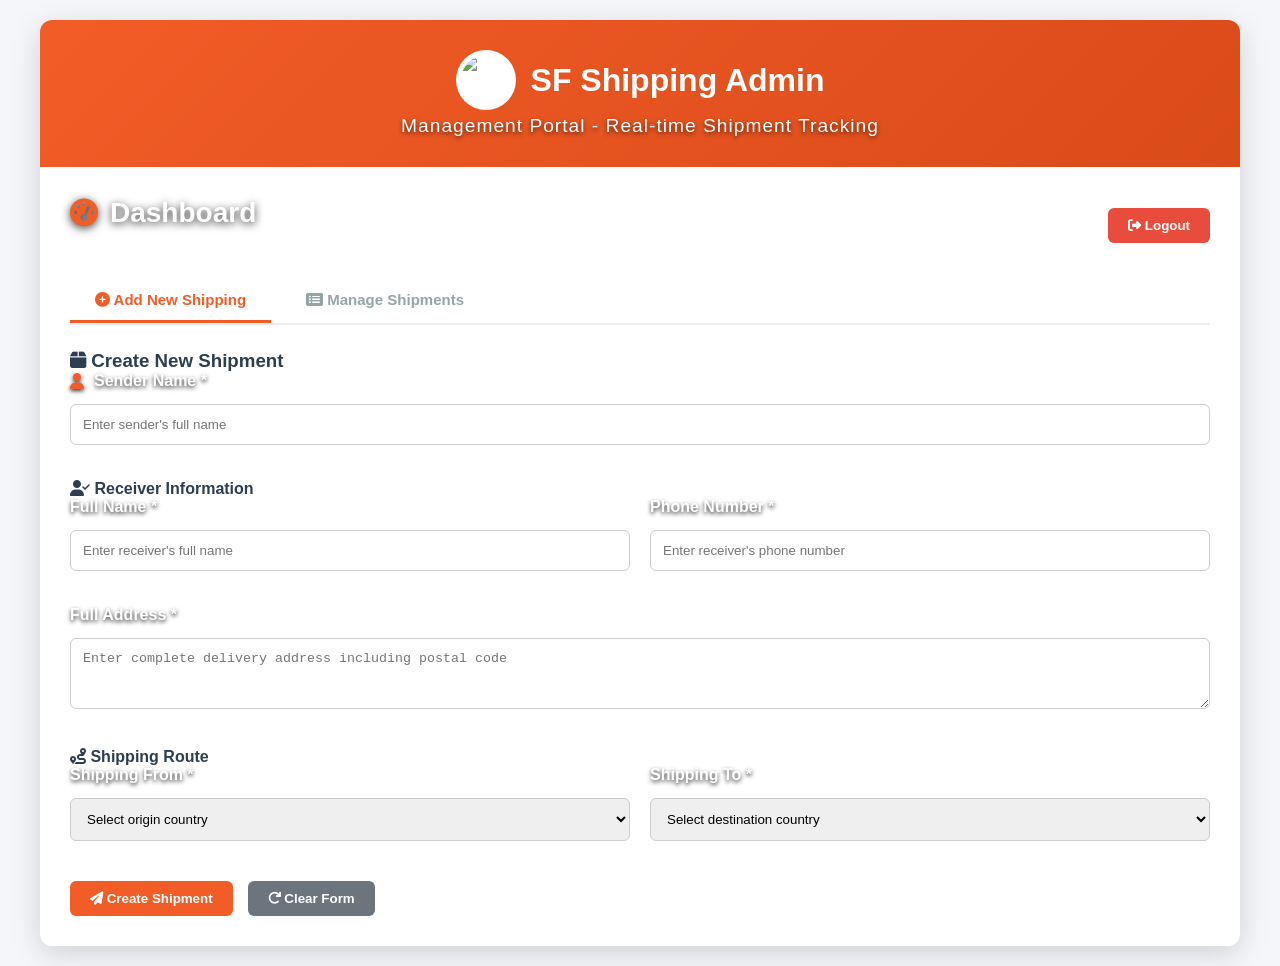
==== admin.html @ 6bac36e5 "Add files via upload" ====
<!DOCTYPE html>
<html lang="en">
<head>
    <meta charset="UTF-8">
    <meta name="viewport" content="width=device-width, initial-scale=1.0">
    <title>SF Shipping - Admin Panel</title>
    <link rel="stylesheet" href="style.css">
    <link rel="stylesheet" href="https://cdnjs.cloudflare.com/ajax/libs/font-awesome/6.4.0/css/all.min.css">
</head>
<body class="admin-page">
    <div class="container">
        <header class="admin-top-header">
            <div class="logo-container">
                <img src="https://upload.wikimedia.org/wikipedia/commons/thumb/6/66/Logo_of_SF_Express.svg/1280px-Logo_of_SF_Express.svg.png" 
                     alt="SF Shipping Logo" class="sf-logo" onclick="window.location.href='index.html'">
                <h1>SF Shipping Admin</h1>
            </div>
            <p class="tagline">Management Portal - Real-time Shipment Tracking</p>
        </header>

        <div class="admin-container">
            <div class="admin-header">
                <h2><i class="fas fa-tachometer-alt"></i> Dashboard</h2>
                <button id="logoutBtn" class="btn btn-danger">
                    <i class="fas fa-sign-out-alt"></i> Logout
                </button>
            </div>

            <div class="admin-tabs">
                <button class="tab-btn active" id="addShippingTab">
                    <i class="fas fa-plus-circle"></i> Add New Shipping
                </button>
                <button class="tab-btn" id="manageShippingTab">
                    <i class="fas fa-list-alt"></i> Manage Shipments
                </button>
            </div>

            <div class="tab-content active" id="addShippingContent">
                <form id="shippingForm" class="shipping-form">
                    <h3><i class="fas fa-box"></i> Create New Shipment</h3>
                    
                    <div class="form-row">
                        <div class="form-group">
                            <label for="senderName"><i class="fas fa-user"></i> Sender Name *</label>
                            <input type="text" id="senderName" required placeholder="Enter sender's full name">
                        </div>
                    </div>

                    <h4><i class="fas fa-user-check"></i> Receiver Information</h4>
                    <div class="form-row">
                        <div class="form-group">
                            <label for="receiverName">Full Name *</label>
                            <input type="text" id="receiverName" required placeholder="Enter receiver's full name">
                        </div>
                        <div class="form-group">
                            <label for="receiverPhone">Phone Number *</label>
                            <input type="tel" id="receiverPhone" required placeholder="Enter receiver's phone number">
                        </div>
                    </div>
                    
                    <div class="form-row">
                        <div class="form-group">
                            <label for="receiverAddress">Full Address *</label>
                            <textarea id="receiverAddress" required rows="3" placeholder="Enter complete delivery address including postal code"></textarea>
                        </div>
                    </div>

                    <h4><i class="fas fa-route"></i> Shipping Route</h4>
                    <div class="form-row">
                        <div class="form-group">
                            <label for="origin">Shipping From *</label>
                            <select id="origin" required>
                                <option value="">Select origin country</option>
                                <option value="Malaysia">Malaysia</option>
                                <option value="Singapore">Singapore</option>
                                <option value="US">US</option>
                                <option value="UK">UK</option>
                                <option value="Dubai">Dubai</option>
                                <option value="Oman">Oman</option>
                                <option value="Myanmar">Myanmar</option>
                                <option value="Philiphine">Philiphine</option>
                                <option value="China">China</option>
                                <option value="Thiland">Thiland</option>
                                <option value="Swetzarland">Swetzarland</option>
                                <option value="Australia">Australia</option>
                                <option value="newzeland">newzeland</option>
                                <option value="Thiwan">Thiwan</option>
                                <option value="Hongkong">Hongkong</option>
                                <option value="vietnam">vietnam</option>
                            </select>
                        </div>
                        <div class="form-group">
                            <label for="destination">Shipping To *</label>
                            <select id="destination" required>
                                <option value="">Select destination country</option>
                                <option value="Malaysia">Malaysia</option>
                                <option value="Singapore">Singapore</option>
                                <option value="US">US</option>
                                <option value="UK">UK</option>
                                <option value="Dubai">Dubai</option>
                                <option value="Oman">Oman</option>
                                <option value="Myanmar">Myanmar</option>
                                <option value="Philiphine">Philiphine</option>
                                <option value="China">China</option>
                                <option value="Thiland">Thiland</option>
                                <option value="Swetzarland">Swetzarland</option>
                                <option value="Australia">Australia</option>
                                <option value="newzeland">newzeland</option>
                                <option value="Thiwan">Thiwan</option>
                                <option value="Hongkong">Hongkong</option>
                                <option value="vietnam">vietnam</option>
                            </select>
                        </div>
                    </div>

                    <div class="form-actions">
                        <button type="submit" class="btn btn-primary">
                            <i class="fas fa-paper-plane"></i> Create Shipment
                        </button>
                        <button type="reset" class="btn btn-secondary">
                            <i class="fas fa-redo"></i> Clear Form
                        </button>
                    </div>
                </form>
            </div>

            <div class="tab-content" id="manageShippingContent">
                <h3><i class="fas fa-boxes"></i> All Shipments</h3>
                
                <div class="table-responsive">
                    <table class="shipping-table">
                        <thead>
                            <tr>
                                <th>Tracking Details</th>
                                <th>Sender</th>
                                <th>Receiver</th>
                                <th>Phone</th>
                                <th>Origin</th>
                                <th>Destination</th>
                                <th>Status</th>
                                <th>Created Date</th>
                                <th>Actions</th>
                            </tr>
                        </thead>
                        <tbody id="shippingTableBody">
                        </tbody>
                    </table>
                </div>
            </div>
        </div>
    </div>

    <!-- QR Code Modal -->
    <div id="qrCodeModal" class="modal">
        <div class="modal-content">
            <div class="modal-header">
                <h2><i class="fas fa-qrcode"></i> QR Code Generator</h2>
                <span class="close" onclick="closeQRModal()">&times;</span>
            </div>
            <div class="modal-body">
                <div class="qr-info">
                    <div class="info-item">
                        <span class="label">Tracking Number:</span>
                        <span class="value" id="qrTrackingNumber"></span>
                    </div>
                    <div class="info-item">
                        <span class="label">Confirmation Code:</span>
                        <span class="value" id="qrConfirmationCode"></span>
                    </div>
                    <div class="info-item">
                        <span class="label">Receiver:</span>
                        <span class="value" id="qrReceiverName"></span>
                    </div>
                </div>
                
                <div class="qr-container">
                    <div id="qrcode" style="margin: 20px auto; display: flex; justify-content: center;"></div>
                    <div class="qr-text">Scan this QR code to track shipment</div>
                </div>
                
                <div class="qr-actions">
                    <button class="btn btn-primary" onclick="downloadQRCode()">
                        <i class="fas fa-download"></i> Download QR Code
                    </button>
                    <button class="btn btn-secondary" onclick="closeQRModal()">
                        <i class="fas fa-times"></i> Close
                    </button>
                </div>
            </div>
        </div>
    </div>

    <script src="https://cdn.jsdelivr.net/npm/qrcodejs@1.0.0/qrcode.min.js"></script>
    <script src="https://www.gstatic.com/firebasejs/9.6.1/firebase-app-compat.js"></script>
    <script src="https://www.gstatic.com/firebasejs/9.6.1/firebase-database-compat.js"></script>
    <script src="script.js"></script>
</body>
</html>
---- style.css ----
* {
    margin: 0;
    padding: 0;
    box-sizing: border-box;
}

:root {
    --primary-color: #f25c27;
    --primary-dark: #d94b19;
    --secondary-color: #ff8c42;
    --accent-color: #ff6b35;
    --success-color: #2ecc71;
    --danger-color: #e74c3c;
    --warning-color: #f39c12;
    --light-color: #f8f9fa;
    --dark-color: #2c3e50;
    --gray-color: #95a5a6;
    --border-radius: 12px;
    --box-shadow: 0 8px 30px rgba(0, 0, 0, 0.15);
    --transition: all 0.3s cubic-bezier(0.4, 0, 0.2, 1);
}

/* Tracking Page Background */
body.tracking-page {
    font-family: 'Inter', -apple-system, BlinkMacSystemFont, 'Segoe UI', Roboto, sans-serif;
    background: url('hero.jpg') no-repeat center center fixed;
    background-size: cover;
    min-height: 100vh;
    color: #ffffff;
    position: relative;
}

.overlay {
    position: fixed;
    top: 0;
    left: 0;
    width: 100%;
    height: 100%;
    background: rgba(0, 0, 0, 0.35);
    z-index: 1;
}

.main-wrapper {
    position: relative;
    z-index: 2;
    max-width: 650px;
    margin: 0 auto;
    padding: 40px 20px;
}

.tracking-header {
    text-align: center;
    margin-bottom: 30px;
}

.brand-title {
    font-family: 'Cinzel', serif;
    font-size: 3.5rem;
    font-weight: 700;
    letter-spacing: 2px;
    color: #ffffff;
    text-shadow: 0 4px 12px rgba(0,0,0,0.7);
    margin: 0;
    cursor: pointer;
}

.tagline {
    font-size: 1.2rem;
    color: #ffffff;
    margin-top: 5px;
    font-weight: 400;
    letter-spacing: 1px;
    text-shadow: 0 2px 4px rgba(0,0,0,0.6);
}

/* Seamless Tracking Section & Result Section */
.tracking-section, .result-section {
    background: transparent;
    border: none;
    border-radius: 0;
    padding: 10px 0;
    margin-bottom: 30px;
    box-shadow: none;
}

h2 {
    color: #ffffff;
    margin-bottom: 25px;
    display: flex;
    align-items: center;
    justify-content: center;
    gap: 12px;
    font-size: 1.75rem;
    font-weight: 700;
    text-shadow: 0 2px 8px rgba(0,0,0,0.8);
}

h2 i {
    color: var(--primary-color);
}

.form-group {
    margin-bottom: 20px;
}

label {
    display: flex;
    align-items: center;
    gap: 10px;
    margin-bottom: 8px;
    font-weight: 600;
    color: #ffffff;
    font-size: 1rem;
    text-shadow: 0 2px 4px rgba(0, 0, 0, 0.8);
}

label i {
    color: var(--primary-color);
}

body.tracking-page input {
    width: 100%;
    padding: 14px 18px;
    border: 1px solid rgba(255, 255, 255, 0.4);
    border-radius: 8px;
    font-size: 15px;
    background: rgba(255, 255, 255, 0.2);
    color: #ffffff;
    backdrop-filter: blur(4px);
    transition: var(--transition);
}

body.tracking-page input::placeholder {
    color: #e0e0e0;
}

body.tracking-page input:focus {
    border-color: var(--primary-color);
    background: rgba(255, 255, 255, 0.28);
    outline: none;
    box-shadow: 0 0 0 3px rgba(242, 92, 39, 0.3);
}

.hint {
    display: block;
    margin-top: 6px;
    color: #e0e0e0;
    font-size: 0.85rem;
    text-shadow: 0 1px 3px rgba(0, 0, 0, 0.8);
}

.track-btn, .new-search-btn, .login-btn {
    background: linear-gradient(135deg, var(--primary-color) 0%, var(--primary-dark) 100%);
    color: white;
    border: none;
    padding: 16px 30px;
    border-radius: 8px;
    font-size: 17px;
    font-weight: 600;
    cursor: pointer;
    transition: var(--transition);
    width: 100%;
    display: flex;
    align-items: center;
    justify-content: center;
    gap: 10px;
    margin-top: 25px;
    box-shadow: 0 4px 15px rgba(0,0,0,0.3);
}

.track-btn:hover, .login-btn:hover {
    transform: translateY(-2px);
    box-shadow: 0 8px 20px rgba(242, 92, 39, 0.5);
}

.shipment-info {
    display: flex;
    flex-direction: column;
    gap: 20px;
}

.info-card {
    background: rgba(255, 255, 255, 0.95);
    color: var(--dark-color);
    border-radius: var(--border-radius);
    padding: 20px;
    box-shadow: var(--box-shadow);
}

.info-card h3 {
    color: var(--dark-color);
    margin-bottom: 15px;
    display: flex;
    align-items: center;
    gap: 10px;
    font-size: 1.2rem;
}

.info-card h3 i {
    color: var(--primary-color);
}

.info-grid {
    display: flex;
    flex-direction: column;
    gap: 12px;
}

.info-item {
    display: flex;
    justify-content: space-between;
    padding-bottom: 8px;
    border-bottom: 1px solid #eee;
}

.label {
    font-weight: 600;
    color: var(--dark-color);
}

.value {
    color: var(--dark-color);
    font-weight: 500;
}

.status {
    background: #ffe8e0;
    color: var(--primary-dark);
    padding: 4px 12px;
    border-radius: 12px;
    font-weight: 600;
    font-size: 0.85rem;
}

.timeline {
    position: relative;
    padding-left: 25px;
}

.timeline::before {
    content: '';
    position: absolute;
    left: 8px;
    top: 0;
    bottom: 0;
    width: 2px;
    background: var(--primary-color);
}

.timeline-item {
    position: relative;
    margin-bottom: 20px;
}

.timeline-item::before {
    content: '';
    position: absolute;
    left: -21px;
    top: 5px;
    width: 10px;
    height: 10px;
    border-radius: 50%;
    background: var(--primary-color);
}

.timeline-date {
    font-weight: 700;
    color: var(--primary-color);
    font-size: 0.9rem;
}

.timeline-content {
    color: var(--dark-color);
}

.timeline-location {
    color: var(--gray-color);
    font-size: 0.85rem;
    font-style: italic;
}

.error-message {
    background: rgba(231, 76, 60, 0.9);
    color: white;
    padding: 15px;
    border-radius: 8px;
    text-align: center;
    margin-top: 20px;
}

footer {
    text-align: center;
    color: #ffffff;
    margin-top: 30px;
    font-size: 0.9rem;
    text-shadow: 0 1px 3px rgba(0, 0, 0, 0.8);
}

/* Modal Styles */
.modal {
    display: none;
    position: fixed;
    z-index: 1000;
    left: 0;
    top: 0;
    width: 100%;
    height: 100%;
    background-color: rgba(0,0,0,0.7);
}

.modal-content {
    background: white;
    margin: 10% auto;
    padding: 0;
    width: 90%;
    max-width: 450px;
    border-radius: var(--border-radius);
    overflow: hidden;
    color: var(--dark-color);
}

.modal-header {
    background: var(--primary-color);
    color: white;
    padding: 20px;
    display: flex;
    justify-content: space-between;
    align-items: center;
}

.modal-header h2 {
    margin: 0;
    font-size: 1.3rem;
    color: white;
    text-shadow: none;
}

.close {
    font-size: 28px;
    cursor: pointer;
    color: white;
}

.modal-body {
    padding: 25px;
}

.modal-body input {
    color: var(--dark-color) !important;
    background: #f8f9fa !important;
    border: 1px solid #ccc !important;
}

.error-field {
    color: var(--danger-color);
    font-size: 0.85rem;
    margin-top: 5px;
}

/* Admin Page Layout */
body.admin-page {
    font-family: 'Inter', -apple-system, BlinkMacSystemFont, 'Segoe UI', Roboto, sans-serif;
    background: #f4f6f9;
    color: var(--dark-color);
    padding: 20px;
}

.container {
    max-width: 1200px;
    margin: 0 auto;
    background: white;
    border-radius: var(--border-radius);
    box-shadow: var(--box-shadow);
    overflow: hidden;
}

.admin-top-header {
    background: linear-gradient(135deg, var(--primary-color) 0%, var(--primary-dark) 100%);
    color: white;
    padding: 30px;
    text-align: center;
}

.admin-top-header .logo-container {
    display: flex;
    align-items: center;
    justify-content: center;
    gap: 15px;
}

.admin-top-header .sf-logo {
    width: 60px;
    height: 60px;
    background: white;
    border-radius: 50%;
    padding: 5px;
}

.admin-container {
    padding: 30px;
}

.admin-header {
    display: flex;
    justify-content: space-between;
    align-items: center;
    margin-bottom: 25px;
}

.admin-tabs {
    display: flex;
    gap: 10px;
    margin-bottom: 25px;
    border-bottom: 2px solid #eee;
}

.tab-btn {
    padding: 12px 25px;
    background: none;
    border: none;
    font-size: 15px;
    font-weight: 600;
    color: var(--gray-color);
    cursor: pointer;
    border-bottom: 3px solid transparent;
}

.tab-btn.active {
    color: var(--primary-color);
    border-bottom-color: var(--primary-color);
}

.tab-content {
    display: none;
}

.tab-content.active {
    display: block;
}

.shipping-form select, .shipping-form textarea, .shipping-form input {
    width: 100%;
    padding: 12px;
    border: 1px solid #ccc;
    border-radius: 6px;
    margin-top: 6px;
}

.form-row {
    display: grid;
    grid-template-columns: repeat(auto-fit, minmax(220px, 1fr));
    gap: 20px;
    margin-bottom: 15px;
}

.form-actions {
    display: flex;
    gap: 15px;
    margin-top: 20px;
}

.btn {
    padding: 10px 20px;
    border: none;
    border-radius: 6px;
    cursor: pointer;
    font-weight: 600;
}

.btn-primary { background: var(--primary-color); color: white; }
.btn-secondary { background: #6c757d; color: white; }
.btn-danger { background: var(--danger-color); color: white; }
.btn-sm { padding: 6px 12px; font-size: 13px; }

.table-responsive {
    overflow-x: auto;
}

.shipping-table {
    width: 100%;
    border-collapse: collapse;
    margin-top: 15px;
}

.shipping-table th, .shipping-table td {
    padding: 12px 15px;
    border-bottom: 1px solid #eee;
    text-align: left;
}

.shipping-table th {
    background: #f8f9fa;
}

.qr-info {
    background: #f8f9fa;
    padding: 15px;
    border-radius: 8px;
    margin-bottom: 15px;
}

.qr-container {
    text-align: center;
    margin-bottom: 15px;
}

.qr-actions {
    display: flex;
    gap: 10px;
    justify-content: center;
}
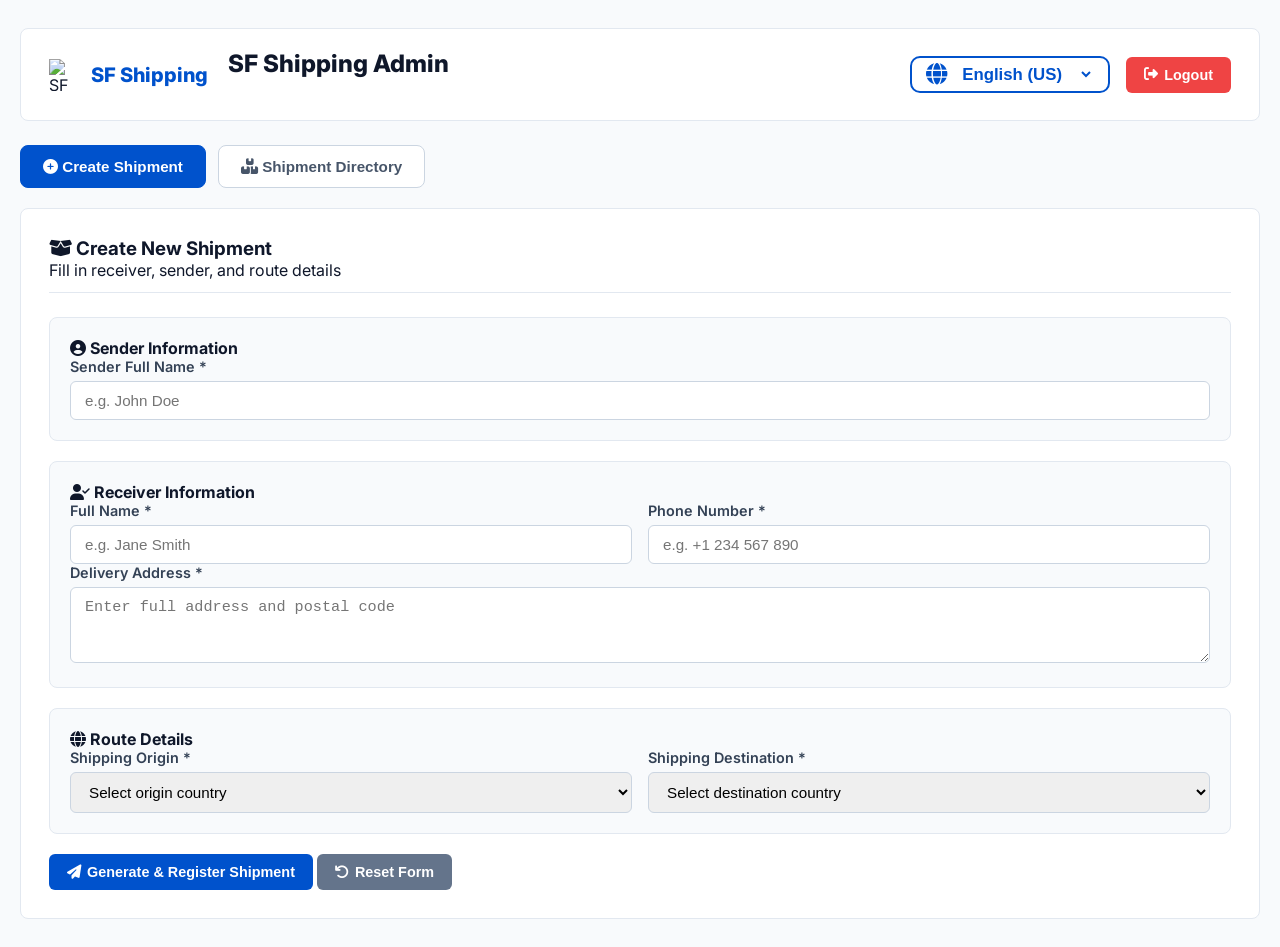
==== commit 8fddf0b4: "Add files via upload" ====
--- a/admin.html
+++ b/admin.html
@@ -6,184 +6,258 @@
     <title>SF Shipping - Admin Panel</title>
     <link rel="stylesheet" href="style.css">
     <link rel="stylesheet" href="https://cdnjs.cloudflare.com/ajax/libs/font-awesome/6.4.0/css/all.min.css">
+    <link rel="preconnect" href="https://fonts.googleapis.com">
+    <link rel="preconnect" href="https://fonts.gstatic.com" crossorigin>
+    <link href="https://fonts.googleapis.com/css2?family=Inter:wght@300;400;500;600;700;800&display=swap" rel="stylesheet">
 </head>
 <body class="admin-page">
-    <div class="container">
+    <div class="admin-wrapper">
         <header class="admin-top-header">
             <div class="logo-container">
-                <img src="https://upload.wikimedia.org/wikipedia/commons/thumb/6/66/Logo_of_SF_Express.svg/1280px-Logo_of_SF_Express.svg.png" 
-                     alt="SF Shipping Logo" class="sf-logo" onclick="window.location.href='index.html'">
-                <h1>SF Shipping Admin</h1>
-            </div>
-            <p class="tagline">Management Portal - Real-time Shipment Tracking</p>
+                <div class="single-line-logo-admin" onclick="window.location.href='index.html'">
+                    <img src="https://upload.wikimedia.org/wikipedia/commons/thumb/6/66/Logo_of_SF_Express.svg/1280px-Logo_of_SF_Express.svg.png" 
+                         alt="SF Shipping Logo" class="sf-logo">
+                    <span class="sf-logo-text">SF Shipping</span>
+                </div>
+                <div>
+                    <h1 data-i18n="adminTitle">SF Shipping Admin</h1>
+                    <p class="tagline" data-i18n="adminTagline">Management Portal - Real-time Shipment Tracking</p>
+                </div>
+            </div>
+            
+            <div class="admin-header-controls">
+                <div class="lang-selector-container">
+                    <i class="fas fa-globe lang-icon"></i>
+                    <select id="langSelect" class="lang-select">
+                        <option value="en">English (US)</option>
+                        <option value="zh">中文 (Chinese)</option>
+                    </select>
+                </div>
+                <button id="logoutBtn" class="btn btn-danger btn-logout">
+                    <i class="fas fa-sign-out-alt"></i> <span data-i18n="logout">Logout</span>
+                </button>
+            </div>
         </header>
 
-        <div class="admin-container">
-            <div class="admin-header">
-                <h2><i class="fas fa-tachometer-alt"></i> Dashboard</h2>
-                <button id="logoutBtn" class="btn btn-danger">
-                    <i class="fas fa-sign-out-alt"></i> Logout
-                </button>
-            </div>
-
-            <div class="admin-tabs">
+        <main class="admin-container">
+            <div class="admin-tabs-nav">
                 <button class="tab-btn active" id="addShippingTab">
-                    <i class="fas fa-plus-circle"></i> Add New Shipping
+                    <i class="fas fa-plus-circle"></i> <span data-i18n="createShipment">Create Shipment</span>
                 </button>
                 <button class="tab-btn" id="manageShippingTab">
-                    <i class="fas fa-list-alt"></i> Manage Shipments
+                    <i class="fas fa-boxes"></i> <span data-i18n="shipmentDirectory">Shipment Directory</span>
                 </button>
             </div>
 
+            <!-- Page 1: Create Shipment Page -->
             <div class="tab-content active" id="addShippingContent">
-                <form id="shippingForm" class="shipping-form">
-                    <h3><i class="fas fa-box"></i> Create New Shipment</h3>
+                <div class="admin-card">
+                    <div class="card-header">
+                        <h3><i class="fas fa-box-open"></i> <span data-i18n="createNewShipment">Create New Shipment</span></h3>
+                        <span class="card-subtitle" data-i18n="fillDetails">Fill in receiver, sender, and route details</span>
+                    </div>
+                    <form id="shippingForm" class="shipping-form">
+                        <div class="form-section">
+                            <h4 class="section-title"><i class="fas fa-user-circle"></i> <span data-i18n="senderInfo">Sender Information</span></h4>
+                            <div class="form-row">
+                                <div class="form-group">
+                                    <label for="senderName"><span data-i18n="senderName">Sender Full Name</span> *</label>
+                                    <input type="text" id="senderName" required placeholder="e.g. John Doe">
+                                </div>
+                            </div>
+                        </div>
+
+                        <div class="form-section">
+                            <h4 class="section-title"><i class="fas fa-user-check"></i> <span data-i18n="receiverInfo">Receiver Information</span></h4>
+                            <div class="form-row">
+                                <div class="form-group">
+                                    <label for="receiverName"><span data-i18n="fullName">Full Name</span> *</label>
+                                    <input type="text" id="receiverName" required placeholder="e.g. Jane Smith">
+                                </div>
+                                <div class="form-group">
+                                    <label for="receiverPhone"><span data-i18n="phone">Phone Number</span> *</label>
+                                    <input type="tel" id="receiverPhone" required placeholder="e.g. +1 234 567 890">
+                                </div>
+                            </div>
+                            <div class="form-row">
+                                <div class="form-group">
+                                    <label for="receiverAddress"><span data-i18n="address">Delivery Address</span> *</label>
+                                    <textarea id="receiverAddress" required rows="3" placeholder="Enter full address and postal code"></textarea>
+                                </div>
+                            </div>
+                        </div>
+
+                        <div class="form-section">
+                            <h4 class="section-title"><i class="fas fa-globe"></i> <span data-i18n="routeDetails">Route Details</span></h4>
+                            <div class="form-row">
+                                <div class="form-group">
+                                    <label for="origin"><span data-i18n="origin">Shipping Origin</span> *</label>
+                                    <select id="origin" required>
+                                        <option value="" data-i18n="selectOrigin">Select origin country</option>
+                                        <option value="Malaysia" data-country="Malaysia">Malaysia</option>
+                                        <option value="Singapore" data-country="Singapore">Singapore</option>
+                                        <option value="US" data-country="US">US</option>
+                                        <option value="UK" data-country="UK">UK</option>
+                                        <option value="Dubai" data-country="Dubai">Dubai</option>
+                                        <option value="Oman" data-country="Oman">Oman</option>
+                                        <option value="Myanmar" data-country="Myanmar">Myanmar</option>
+                                        <option value="Philiphine" data-country="Philiphine">Philiphine</option>
+                                        <option value="China" data-country="China">China</option>
+                                        <option value="Thiland" data-country="Thiland">Thiland</option>
+                                        <option value="Swetzarland" data-country="Swetzarland">Swetzarland</option>
+                                        <option value="Australia" data-country="Australia">Australia</option>
+                                        <option value="newzeland" data-country="newzeland">newzeland</option>
+                                        <option value="Thiwan" data-country="Thiwan">Thiwan</option>
+                                        <option value="Hongkong" data-country="Hongkong">Hongkong</option>
+                                        <option value="vietnam" data-country="vietnam">vietnam</option>
+                                    </select>
+                                </div>
+                                <div class="form-group">
+                                    <label for="destination"><span data-i18n="destination">Shipping Destination</span> *</label>
+                                    <select id="destination" required>
+                                        <option value="" data-i18n="selectDestination">Select destination country</option>
+                                        <option value="Malaysia" data-country="Malaysia">Malaysia</option>
+                                        <option value="Singapore" data-country="Singapore">Singapore</option>
+                                        <option value="US" data-country="US">US</option>
+                                        <option value="UK" data-country="UK">UK</option>
+                                        <option value="Dubai" data-country="Dubai">Dubai</option>
+                                        <option value="Oman" data-country="Oman">Oman</option>
+                                        <option value="Myanmar" data-country="Myanmar">Myanmar</option>
+                                        <option value="Philiphine" data-country="Philiphine">Philiphine</option>
+                                        <option value="China" data-country="China">China</option>
+                                        <option value="Thiland" data-country="Thiland">Thiland</option>
+                                        <option value="Swetzarland" data-country="Swetzarland">Swetzarland</option>
+                                        <option value="Australia" data-country="Australia">Australia</option>
+                                        <option value="newzeland" data-country="newzeland">newzeland</option>
+                                        <option value="Thiwan" data-country="Thiwan">Thiwan</option>
+                                        <option value="Hongkong" data-country="Hongkong">Hongkong</option>
+                                        <option value="vietnam" data-country="vietnam">vietnam</option>
+                                    </select>
+                                </div>
+                            </div>
+                        </div>
+
+                        <div class="form-actions">
+                            <button type="submit" class="btn btn-primary">
+                                <i class="fas fa-paper-plane"></i> <span data-i18n="btnGenerate">Generate & Register Shipment</span>
+                            </button>
+                            <button type="reset" class="btn btn-secondary">
+                                <i class="fas fa-undo"></i> <span data-i18n="btnReset">Reset Form</span>
+                            </button>
+                        </div>
+                    </form>
+                </div>
+            </div>
+
+            <!-- Page 2: Shipment Directory Page -->
+            <div class="tab-content" id="manageShippingContent">
+                <div class="admin-card card-large">
+                    <div class="card-header">
+                        <h3><i class="fas fa-list-check"></i> <span data-i18n="registeredShipments">Registered Shipments</span></h3>
+                        <span class="card-subtitle" data-i18n="manageSubtitle">Manage tracking histories and export QR codes</span>
+                    </div>
                     
-                    <div class="form-row">
-                        <div class="form-group">
-                            <label for="senderName"><i class="fas fa-user"></i> Sender Name *</label>
-                            <input type="text" id="senderName" required placeholder="Enter sender's full name">
-                        </div>
-                    </div>
-
-                    <h4><i class="fas fa-user-check"></i> Receiver Information</h4>
-                    <div class="form-row">
-                        <div class="form-group">
-                            <label for="receiverName">Full Name *</label>
-                            <input type="text" id="receiverName" required placeholder="Enter receiver's full name">
-                        </div>
-                        <div class="form-group">
-                            <label for="receiverPhone">Phone Number *</label>
-                            <input type="tel" id="receiverPhone" required placeholder="Enter receiver's phone number">
-                        </div>
-                    </div>
+                    <div class="directory-table-container">
+                        <table class="shipment-directory-table">
+                            <thead>
+                                <tr>
+                                    <th>TRACKING DETAILS</th>
+                                    <th>SENDER</th>
+                                    <th>RECEIVER</th>
+                                    <th>PHONE</th>
+                                    <th>ORIGIN</th>
+                                    <th>DESTINATION</th>
+                                    <th>STATUS</th>
+                                    <th>CREATED DATE</th>
+                                    <th>ACTIONS</th>
+                                </tr>
+                            </thead>
+                            <tbody id="shipmentTableBody">
+                                <!-- Dynamic Rows -->
+                            </tbody>
+                        </table>
+                    </div>
+                </div>
+            </div>
+        </main>
+    </div>
+
+    <!-- Update Shipment Progress Modal -->
+    <div id="updateStatusModal" class="modal">
+        <div class="modal-content admin-modal modal-large">
+            <div class="modal-header">
+                <h2><i class="fas fa-truck-ramp-box"></i> <span data-i18n="modalUpdateTitle">Update Shipment Progress</span></h2>
+                <span class="close" onclick="closeUpdateModal()">&times;</span>
+            </div>
+            <div class="modal-body">
+                <form id="updateStatusForm" class="large-modal-form">
+                    <input type="hidden" id="modalTrackingNumber">
                     
-                    <div class="form-row">
-                        <div class="form-group">
-                            <label for="receiverAddress">Full Address *</label>
-                            <textarea id="receiverAddress" required rows="3" placeholder="Enter complete delivery address including postal code"></textarea>
-                        </div>
-                    </div>
-
-                    <h4><i class="fas fa-route"></i> Shipping Route</h4>
-                    <div class="form-row">
-                        <div class="form-group">
-                            <label for="origin">Shipping From *</label>
-                            <select id="origin" required>
-                                <option value="">Select origin country</option>
-                                <option value="Malaysia">Malaysia</option>
-                                <option value="Singapore">Singapore</option>
-                                <option value="US">US</option>
-                                <option value="UK">UK</option>
-                                <option value="Dubai">Dubai</option>
-                                <option value="Oman">Oman</option>
-                                <option value="Myanmar">Myanmar</option>
-                                <option value="Philiphine">Philiphine</option>
-                                <option value="China">China</option>
-                                <option value="Thiland">Thiland</option>
-                                <option value="Swetzarland">Swetzarland</option>
-                                <option value="Australia">Australia</option>
-                                <option value="newzeland">newzeland</option>
-                                <option value="Thiwan">Thiwan</option>
-                                <option value="Hongkong">Hongkong</option>
-                                <option value="vietnam">vietnam</option>
-                            </select>
-                        </div>
-                        <div class="form-group">
-                            <label for="destination">Shipping To *</label>
-                            <select id="destination" required>
-                                <option value="">Select destination country</option>
-                                <option value="Malaysia">Malaysia</option>
-                                <option value="Singapore">Singapore</option>
-                                <option value="US">US</option>
-                                <option value="UK">UK</option>
-                                <option value="Dubai">Dubai</option>
-                                <option value="Oman">Oman</option>
-                                <option value="Myanmar">Myanmar</option>
-                                <option value="Philiphine">Philiphine</option>
-                                <option value="China">China</option>
-                                <option value="Thiland">Thiland</option>
-                                <option value="Swetzarland">Swetzarland</option>
-                                <option value="Australia">Australia</option>
-                                <option value="newzeland">newzeland</option>
-                                <option value="Thiwan">Thiwan</option>
-                                <option value="Hongkong">Hongkong</option>
-                                <option value="vietnam">vietnam</option>
-                            </select>
-                        </div>
-                    </div>
-
-                    <div class="form-actions">
-                        <button type="submit" class="btn btn-primary">
-                            <i class="fas fa-paper-plane"></i> Create Shipment
+                    <div class="form-group-large">
+                        <label for="stepSelect">
+                            <i class="fas fa-list-ol"></i> <span data-i18n="lblSelectStep">Select Progress Milestone</span> *
+                        </label>
+                        <select id="stepSelect" class="form-control-xl" required>
+                        </select>
+                    </div>
+
+                    <div class="form-group-large">
+                        <label for="stepLocationSelect">
+                            <i class="fas fa-map-marker-alt"></i> <span data-i18n="lblCurrentLocation">Select Current Hub Location</span> *
+                        </label>
+                        <select id="stepLocationSelect" class="form-control-xl" required>
+                        </select>
+                    </div>
+
+                    <div class="modal-actions-large">
+                        <button type="submit" class="btn btn-primary btn-xl">
+                            <i class="fas fa-check-circle"></i> <span data-i18n="btnSaveUpdate">Save Progress Event</span>
                         </button>
-                        <button type="reset" class="btn btn-secondary">
-                            <i class="fas fa-redo"></i> Clear Form
+                        <button type="button" class="btn btn-secondary btn-xl" onclick="closeUpdateModal()">
+                            <i class="fas fa-times-circle"></i> <span data-i18n="btnClose">Close</span>
                         </button>
                     </div>
                 </form>
-            </div>
-
-            <div class="tab-content" id="manageShippingContent">
-                <h3><i class="fas fa-boxes"></i> All Shipments</h3>
-                
-                <div class="table-responsive">
-                    <table class="shipping-table">
-                        <thead>
-                            <tr>
-                                <th>Tracking Details</th>
-                                <th>Sender</th>
-                                <th>Receiver</th>
-                                <th>Phone</th>
-                                <th>Origin</th>
-                                <th>Destination</th>
-                                <th>Status</th>
-                                <th>Created Date</th>
-                                <th>Actions</th>
-                            </tr>
-                        </thead>
-                        <tbody id="shippingTableBody">
-                        </tbody>
-                    </table>
-                </div>
             </div>
         </div>
     </div>
 
-    <!-- QR Code Modal -->
+    <!-- Export QR Code Modal -->
     <div id="qrCodeModal" class="modal">
-        <div class="modal-content">
+        <div class="modal-content admin-modal qr-modal-content">
             <div class="modal-header">
-                <h2><i class="fas fa-qrcode"></i> QR Code Generator</h2>
+                <h2><i class="fas fa-qrcode"></i> <span data-i18n="qrModalTitle">Shipment QR Pass</span></h2>
                 <span class="close" onclick="closeQRModal()">&times;</span>
             </div>
-            <div class="modal-body">
-                <div class="qr-info">
-                    <div class="info-item">
-                        <span class="label">Tracking Number:</span>
-                        <span class="value" id="qrTrackingNumber"></span>
-                    </div>
-                    <div class="info-item">
-                        <span class="label">Confirmation Code:</span>
-                        <span class="value" id="qrConfirmationCode"></span>
-                    </div>
-                    <div class="info-item">
-                        <span class="label">Receiver:</span>
-                        <span class="value" id="qrReceiverName"></span>
+            <div class="modal-body qr-modal-body">
+                <div class="qr-info-card">
+                    <div class="qr-info-row">
+                        <span class="qr-info-label" data-i18n="qrTracking"><i class="fas fa-hashtag"></i> Tracking No.</span>
+                        <span class="qr-info-val highlight-blue" id="qrTrackingNumber"></span>
+                    </div>
+                    <div class="qr-info-row">
+                        <span class="qr-info-label" data-i18n="qrCode"><i class="fas fa-key"></i> Confirm Code</span>
+                        <span class="qr-info-val highlight-blue" id="qrConfirmationCode"></span>
+                    </div>
+                    <div class="qr-info-row">
+                        <span class="qr-info-label" data-i18n="qrReceiver"><i class="fas fa-user-check"></i> Receiver</span>
+                        <span class="qr-info-val" id="qrReceiverName"></span>
                     </div>
                 </div>
                 
-                <div class="qr-container">
-                    <div id="qrcode" style="margin: 20px auto; display: flex; justify-content: center;"></div>
-                    <div class="qr-text">Scan this QR code to track shipment</div>
+                <div class="qr-display-box">
+                    <div id="qrcode"></div>
+                    <p class="qr-instruction-text" data-i18n="qrInstruction">
+                        <i class="fas fa-camera"></i> Scan with any camera to quickly access real-time tracking.
+                    </p>
                 </div>
                 
-                <div class="qr-actions">
-                    <button class="btn btn-primary" onclick="downloadQRCode()">
-                        <i class="fas fa-download"></i> Download QR Code
+                <div class="qr-actions-row">
+                    <button class="btn btn-primary btn-xl full-width" onclick="downloadQRCode()">
+                        <i class="fas fa-download"></i> <span data-i18n="btnSaveQR">Download QR Image</span>
                     </button>
-                    <button class="btn btn-secondary" onclick="closeQRModal()">
-                        <i class="fas fa-times"></i> Close
+                    <button class="btn btn-secondary btn-xl full-width" onclick="closeQRModal()">
+                        <i class="fas fa-times"></i> <span data-i18n="btnClose">Close</span>
                     </button>
                 </div>
             </div>
--- a/style.css
+++ b/style.css
@@ -5,298 +5,490 @@
 }
 
 :root {
-    --primary-color: #f25c27;
-    --primary-dark: #d94b19;
-    --secondary-color: #ff8c42;
-    --accent-color: #ff6b35;
-    --success-color: #2ecc71;
-    --danger-color: #e74c3c;
-    --warning-color: #f39c12;
-    --light-color: #f8f9fa;
-    --dark-color: #2c3e50;
-    --gray-color: #95a5a6;
-    --border-radius: 12px;
-    --box-shadow: 0 8px 30px rgba(0, 0, 0, 0.15);
-    --transition: all 0.3s cubic-bezier(0.4, 0, 0.2, 1);
-}
-
-/* Tracking Page Background */
+    --header-blue: #0052cc;
+    --admin-blue-primary: #0052cc;
+    --admin-blue-hover: #003e99;
+    --border-radius: 8px;
+    --transition: all 0.25s ease;
+}
+
 body.tracking-page {
-    font-family: 'Inter', -apple-system, BlinkMacSystemFont, 'Segoe UI', Roboto, sans-serif;
-    background: url('hero.jpg') no-repeat center center fixed;
-    background-size: cover;
+    font-family: 'Inter', -apple-system, BlinkMacSystemFont, "Segoe UI", Roboto, sans-serif;
+    background-color: #f1f5f9;
     min-height: 100vh;
+    color: #0f172a;
+    display: flex;
+    flex-direction: column;
+}
+
+/* Header Banner */
+.tracking-banner {
+    background-color: #0056b3;
+    background-image: 
+        linear-gradient(135deg, rgba(255, 255, 255, 0.12) 25%, transparent 25%),
+        linear-gradient(225deg, rgba(255, 255, 255, 0.12) 25%, transparent 25%),
+        linear-gradient(45deg, rgba(0, 0, 0, 0.1) 25%, transparent 25%),
+        linear-gradient(315deg, rgba(0, 0, 0, 0.1) 25%, #0043a8 25%);
+    background-position: 25px 0, 25px 0, 0 0, 0 0;
+    background-size: 50px 50px;
+    background-repeat: repeat;
+    padding: 50px 20px 90px 20px;
+    text-align: center;
     color: #ffffff;
+}
+
+/* Single Line Brand Header */
+.single-line-brand {
+    display: inline-flex;
+    align-items: center;
+    justify-content: center;
+    gap: 14px;
+    margin-bottom: 6px;
+}
+
+.brand-title {
+    font-size: 2.8rem;
+    font-weight: 800;
+    color: #ffffff;
+    letter-spacing: -0.5px;
+    line-height: 1;
+}
+
+.tagline {
+    font-size: 1.15rem;
+    color: #ffffff;
+    opacity: 0.95;
+    font-weight: 400;
+}
+
+/* Main Container */
+.main-wrapper {
     position: relative;
-}
-
-.overlay {
-    position: fixed;
+    z-index: 1;
+    max-width: 1000px;
+    width: 100%;
+    margin: -55px auto 50px auto;
+    padding: 0 20px;
+    flex: 1;
+}
+
+/* Tracking Card Container */
+.tracking-card {
+    background: #ffffff;
+    border-radius: 12px;
+    box-shadow: 0 10px 30px rgba(0, 0, 0, 0.05);
+    border: 1px solid #e2e8f0;
+    overflow: hidden;
+    position: relative;
+}
+
+.tracking-card::before {
+    content: '';
+    position: absolute;
     top: 0;
     left: 0;
-    width: 100%;
-    height: 100%;
-    background: rgba(0, 0, 0, 0.35);
-    z-index: 1;
-}
-
-.main-wrapper {
-    position: relative;
-    z-index: 2;
-    max-width: 650px;
-    margin: 0 auto;
-    padding: 40px 20px;
-}
-
-.tracking-header {
-    text-align: center;
-    margin-bottom: 30px;
-}
-
-.brand-title {
-    font-family: 'Cinzel', serif;
-    font-size: 3.5rem;
-    font-weight: 700;
-    letter-spacing: 2px;
-    color: #ffffff;
-    text-shadow: 0 4px 12px rgba(0,0,0,0.7);
-    margin: 0;
-    cursor: pointer;
-}
-
-.tagline {
-    font-size: 1.2rem;
-    color: #ffffff;
-    margin-top: 5px;
-    font-weight: 400;
-    letter-spacing: 1px;
-    text-shadow: 0 2px 4px rgba(0,0,0,0.6);
-}
-
-/* Seamless Tracking Section & Result Section */
-.tracking-section, .result-section {
-    background: transparent;
-    border: none;
-    border-radius: 0;
-    padding: 10px 0;
-    margin-bottom: 30px;
-    box-shadow: none;
-}
-
-h2 {
-    color: #ffffff;
-    margin-bottom: 25px;
-    display: flex;
-    align-items: center;
-    justify-content: center;
+    right: 0;
+    height: 4px;
+    background: #00b4d8;
+}
+
+.card-header-title {
+    padding: 32px 36px 16px 36px;
+    background: #ffffff;
+}
+
+.card-header-title h2 {
+    font-size: 1.45rem;
+    font-weight: 800;
+    color: #1e293b;
+    display: flex;
+    align-items: center;
     gap: 12px;
-    font-size: 1.75rem;
-    font-weight: 700;
-    text-shadow: 0 2px 8px rgba(0,0,0,0.8);
-}
-
-h2 i {
-    color: var(--primary-color);
-}
-
-.form-group {
-    margin-bottom: 20px;
-}
-
-label {
-    display: flex;
-    align-items: center;
-    gap: 10px;
+}
+
+.card-header-title h2 i {
+    color: #0052cc;
+}
+
+.card-body {
+    padding: 16px 36px 36px 36px;
+}
+
+.input-group {
+    margin-bottom: 22px;
+}
+
+body.tracking-page label {
+    color: #334155;
+    font-weight: 700;
     margin-bottom: 8px;
-    font-weight: 600;
-    color: #ffffff;
+    display: flex;
+    align-items: center;
+    gap: 8px;
+    font-size: 0.95rem;
+}
+
+body.tracking-page label i {
+    color: #0052cc;
     font-size: 1rem;
-    text-shadow: 0 2px 4px rgba(0, 0, 0, 0.8);
-}
-
-label i {
-    color: var(--primary-color);
-}
-
-body.tracking-page input {
+}
+
+.glass-input {
     width: 100%;
     padding: 14px 18px;
-    border: 1px solid rgba(255, 255, 255, 0.4);
+    border: 1.5px solid #cbd5e1;
     border-radius: 8px;
-    font-size: 15px;
-    background: rgba(255, 255, 255, 0.2);
-    color: #ffffff;
-    backdrop-filter: blur(4px);
-    transition: var(--transition);
-}
-
-body.tracking-page input::placeholder {
-    color: #e0e0e0;
-}
-
-body.tracking-page input:focus {
-    border-color: var(--primary-color);
-    background: rgba(255, 255, 255, 0.28);
+    font-size: 0.95rem;
+    background: #ffffff;
+    color: #0f172a;
     outline: none;
-    box-shadow: 0 0 0 3px rgba(242, 92, 39, 0.3);
-}
-
-.hint {
+    transition: all 0.2s ease;
+}
+
+.glass-input::placeholder {
+    color: #94a3b8;
+}
+
+.glass-input:focus {
+    border-color: #0052cc;
+    box-shadow: 0 0 0 3px rgba(0, 82, 204, 0.12);
+}
+
+.input-help {
     display: block;
+    font-size: 0.85rem;
+    color: #94a3b8;
     margin-top: 6px;
-    color: #e0e0e0;
-    font-size: 0.85rem;
-    text-shadow: 0 1px 3px rgba(0, 0, 0, 0.8);
-}
-
-.track-btn, .new-search-btn, .login-btn {
-    background: linear-gradient(135deg, var(--primary-color) 0%, var(--primary-dark) 100%);
+    font-style: italic;
+}
+
+.track-btn {
+    background: #0052cc;
     color: white;
     border: none;
-    padding: 16px 30px;
+    padding: 14px 24px;
     border-radius: 8px;
-    font-size: 17px;
-    font-weight: 600;
+    font-size: 1rem;
+    font-weight: 700;
     cursor: pointer;
-    transition: var(--transition);
     width: 100%;
+    margin-top: 10px;
     display: flex;
     align-items: center;
     justify-content: center;
     gap: 10px;
-    margin-top: 25px;
-    box-shadow: 0 4px 15px rgba(0,0,0,0.3);
-}
-
-.track-btn:hover, .login-btn:hover {
-    transform: translateY(-2px);
-    box-shadow: 0 8px 20px rgba(242, 92, 39, 0.5);
-}
-
-.shipment-info {
+    transition: background 0.2s ease;
+}
+
+.track-btn:hover {
+    background: #003e99;
+}
+
+.admin-btn {
+    background: #475569;
+    margin-top: 12px;
+}
+
+.admin-btn:hover {
+    background: #334155;
+}
+
+.error-message {
+    background-color: #fef2f2;
+    color: #991b1b;
+    border: 1px solid #fecaca;
+    padding: 14px 18px;
+    border-radius: 8px;
+    margin-bottom: 20px;
+    font-size: 0.95rem;
+    font-weight: 600;
+}
+
+/* ==========================================================================
+   OPTIMIZED TRACKING RESULT DESIGN (CLEAR, LINE-BY-LINE, MOBILE-PERFECT)
+   ========================================================================== */
+
+.result-section {
+    margin-top: 24px;
+    background: #ffffff;
+    border-radius: 12px;
+    padding: 20px;
+    border: 1px solid #e2e8f0;
+    box-shadow: 0 4px 12px rgba(0, 0, 0, 0.03);
+}
+
+/* Header Row with Clean Bottom Border */
+.result-header-row {
+    display: flex;
+    align-items: center;
+    justify-content: space-between;
+    padding-bottom: 16px;
+    margin-bottom: 16px;
+    border-bottom: 2px solid #f1f5f9;
+    gap: 12px;
+}
+
+.tracking-number-wrap {
+    display: flex;
+    align-items: center;
+    gap: 8px;
+}
+
+.icon-blue {
+    color: #0052cc;
+    font-size: 1.1rem;
+}
+
+.header-label {
+    font-size: 0.75rem;
+    font-weight: 700;
+    color: #64748b;
+    text-transform: uppercase;
+    letter-spacing: 0.5px;
+}
+
+.tracking-no-val {
+    font-size: 1.1rem;
+    font-weight: 800;
+    color: #0052cc;
+}
+
+.status-badge {
+    background: #0052cc;
+    color: #ffffff;
+    padding: 6px 14px;
+    border-radius: 20px;
+    font-size: 0.8rem;
+    font-weight: 700;
+    text-transform: uppercase;
+    letter-spacing: 0.5px;
+    white-space: nowrap;
+}
+
+/* Line-by-Line Structured Form List */
+.details-form-container {
     display: flex;
     flex-direction: column;
-    gap: 20px;
-}
-
-.info-card {
-    background: rgba(255, 255, 255, 0.95);
-    color: var(--dark-color);
-    border-radius: var(--border-radius);
-    padding: 20px;
-    box-shadow: var(--box-shadow);
-}
-
-.info-card h3 {
-    color: var(--dark-color);
-    margin-bottom: 15px;
-    display: flex;
-    align-items: center;
     gap: 10px;
-    font-size: 1.2rem;
-}
-
-.info-card h3 i {
-    color: var(--primary-color);
-}
-
-.info-grid {
-    display: flex;
-    flex-direction: column;
+    margin-bottom: 20px;
+}
+
+.form-line-item {
+    display: flex;
+    align-items: center;
+    justify-content: space-between;
+    padding: 12px 14px;
+    background: #f8fafc;
+    border: 1px solid #edf2f7;
+    border-radius: 8px;
     gap: 12px;
 }
 
-.info-item {
-    display: flex;
-    justify-content: space-between;
-    padding-bottom: 8px;
-    border-bottom: 1px solid #eee;
-}
-
-.label {
+.detail-label {
+    font-size: 0.8rem;
+    font-weight: 700;
+    color: #64748b;
+    text-transform: uppercase;
+    letter-spacing: 0.4px;
+    display: flex;
+    align-items: center;
+    gap: 8px;
+    min-width: 130px;
+    flex-shrink: 0;
+}
+
+.detail-label i {
+    color: #0052cc;
+    font-size: 0.9rem;
+}
+
+.detail-value {
+    font-size: 0.9rem;
     font-weight: 600;
-    color: var(--dark-color);
-}
-
-.value {
-    color: var(--dark-color);
-    font-weight: 500;
-}
-
-.status {
-    background: #ffe8e0;
-    color: var(--primary-dark);
-    padding: 4px 12px;
-    border-radius: 12px;
-    font-weight: 600;
-    font-size: 0.85rem;
+    color: #0f172a;
+    text-align: right;
+    word-break: break-word;
+}
+
+.highlight-text {
+    color: #0052cc;
+    font-weight: 700;
+}
+
+/* Clean Line Progress Timeline */
+.timeline-container {
+    background: #f8fafc;
+    border: 1px solid #edf2f7;
+    border-radius: 10px;
+    padding: 16px;
+    margin-bottom: 20px;
+}
+
+.timeline-header {
+    display: flex;
+    align-items: center;
+    gap: 8px;
+    margin-bottom: 14px;
+    padding-bottom: 10px;
+    border-bottom: 1px solid #e2e8f0;
+    color: #0f172a;
+}
+
+.timeline-header i {
+    color: #0052cc;
+    font-size: 1rem;
+}
+
+.timeline-header h4 {
+    font-size: 0.88rem;
+    font-weight: 700;
+    text-transform: uppercase;
+    letter-spacing: 0.5px;
 }
 
 .timeline {
     position: relative;
-    padding-left: 25px;
+    padding-left: 18px;
+    display: flex;
+    flex-direction: column;
+    gap: 14px;
 }
 
 .timeline::before {
     content: '';
     position: absolute;
-    left: 8px;
-    top: 0;
-    bottom: 0;
+    left: 5px;
+    top: 6px;
+    bottom: 6px;
     width: 2px;
-    background: var(--primary-color);
+    background: #cbd5e1;
 }
 
 .timeline-item {
     position: relative;
-    margin-bottom: 20px;
+    padding-left: 10px;
 }
 
 .timeline-item::before {
     content: '';
     position: absolute;
-    left: -21px;
-    top: 5px;
-    width: 10px;
-    height: 10px;
+    left: -17px;
+    top: 4px;
+    width: 8px;
+    height: 8px;
     border-radius: 50%;
-    background: var(--primary-color);
+    background: #94a3b8;
+    border: 2px solid #ffffff;
+    box-shadow: 0 0 0 2px #cbd5e1;
+}
+
+.timeline-item:first-child::before {
+    background: #0052cc;
+    box-shadow: 0 0 0 2px #bfdbfe;
+}
+
+.timeline-content {
+    font-size: 0.88rem;
+    font-weight: 600;
+    color: #0f172a;
+    line-height: 1.35;
+}
+
+.timeline-location {
+    font-size: 0.8rem;
+    color: #475569;
+    margin-top: 2px;
 }
 
 .timeline-date {
-    font-weight: 700;
-    color: var(--primary-color);
+    font-size: 0.75rem;
+    color: #94a3b8;
+    margin-top: 2px;
+}
+
+.full-width { 
+    width: 100%; 
+    justify-content: center; 
+}
+
+.btn-search-again {
+    height: 46px;
     font-size: 0.9rem;
-}
-
-.timeline-content {
-    color: var(--dark-color);
-}
-
-.timeline-location {
-    color: var(--gray-color);
-    font-size: 0.85rem;
-    font-style: italic;
-}
-
-.error-message {
-    background: rgba(231, 76, 60, 0.9);
-    color: white;
-    padding: 15px;
+    font-weight: 700;
     border-radius: 8px;
+}
+
+/* Mobile Devices Optimization */
+@media (max-width: 600px) {
+    .main-wrapper {
+        padding: 0 12px;
+        margin-top: -40px;
+    }
+
+    .card-header-title {
+        padding: 20px 16px 12px 16px;
+    }
+
+    .card-body {
+        padding: 12px 16px 20px 16px;
+    }
+
+    .result-section {
+        padding: 14px;
+        margin-top: 18px;
+    }
+
+    .result-header-row {
+        flex-direction: column;
+        align-items: flex-start;
+        gap: 8px;
+        padding-bottom: 12px;
+    }
+
+    .status-badge {
+        align-self: flex-start;
+    }
+
+    .form-line-item {
+        flex-direction: column;
+        align-items: flex-start;
+        gap: 4px;
+        padding: 10px 12px;
+    }
+
+    .detail-label {
+        min-width: unset;
+        font-size: 0.72rem;
+    }
+
+    .detail-value {
+        text-align: left;
+        font-size: 0.88rem;
+        width: 100%;
+    }
+
+    .timeline-container {
+        padding: 12px;
+    }
+}
+
+/* Footer */
+.site-footer {
+    background-color: #2c3e50;
+    color: #e2e8f0;
     text-align: center;
-    margin-top: 20px;
-}
-
-footer {
-    text-align: center;
-    color: #ffffff;
-    margin-top: 30px;
+    padding: 24px 20px;
     font-size: 0.9rem;
-    text-shadow: 0 1px 3px rgba(0, 0, 0, 0.8);
-}
-
-/* Modal Styles */
+    line-height: 1.6;
+    margin-top: auto;
+}
+
+.site-footer p {
+    margin: 3px 0;
+    color: #cbd5e1;
+}
+
+/* Modal Styling */
 .modal {
     display: none;
     position: fixed;
@@ -305,207 +497,424 @@
     top: 0;
     width: 100%;
     height: 100%;
-    background-color: rgba(0,0,0,0.7);
-}
-
-.modal-content {
-    background: white;
+    background-color: rgba(15, 23, 42, 0.65);
+    backdrop-filter: blur(4px);
+}
+
+.password-modal-content {
+    background: #ffffff;
     margin: 10% auto;
-    padding: 0;
-    width: 90%;
-    max-width: 450px;
-    border-radius: var(--border-radius);
+    width: 92%;
+    max-width: 480px;
+    border-radius: 14px;
     overflow: hidden;
-    color: var(--dark-color);
+    box-shadow: 0 20px 40px rgba(0, 0, 0, 0.25);
+    border: 1px solid #cbd5e1;
 }
 
 .modal-header {
-    background: var(--primary-color);
+    background: #0052cc;
     color: white;
-    padding: 20px;
+    padding: 22px 30px;
     display: flex;
     justify-content: space-between;
     align-items: center;
 }
 
 .modal-header h2 {
-    margin: 0;
-    font-size: 1.3rem;
-    color: white;
-    text-shadow: none;
+    font-size: 1.35rem;
+    font-weight: 800;
+    display: flex;
+    align-items: center;
+    gap: 12px;
 }
 
 .close {
     font-size: 28px;
     cursor: pointer;
     color: white;
-}
-
-.modal-body {
-    padding: 25px;
-}
-
-.modal-body input {
-    color: var(--dark-color) !important;
-    background: #f8f9fa !important;
-    border: 1px solid #ccc !important;
-}
-
-.error-field {
-    color: var(--danger-color);
+    opacity: 0.9;
+}
+
+.close:hover { opacity: 1; }
+
+.modal-body { padding: 32px; }
+
+.form-group-large label {
+    font-size: 1.05rem;
+    font-weight: 700;
+    color: #1e293b;
+    margin-bottom: 10px;
+    display: flex;
+    align-items: center;
+    gap: 8px;
+}
+
+.form-group-large label i { color: #0052cc; }
+
+.form-control-xl {
+    width: 100%;
+    padding: 16px 20px;
+    font-size: 1.1rem;
+    font-weight: 600;
+    color: #0f172a;
+    background-color: #f8fafc;
+    border: 2px solid #cbd5e1;
+    border-radius: 10px;
+    outline: none;
+}
+
+.form-control-xl:focus {
+    border-color: #0052cc;
+    background-color: #ffffff;
+    box-shadow: 0 0 0 4px rgba(0, 82, 204, 0.15);
+}
+
+.modal-actions-large {
+    display: flex;
+    gap: 14px;
+    margin-top: 18px;
+}
+
+.btn-xl {
+    padding: 16px 28px;
+    font-size: 1.05rem;
+    font-weight: 800;
+    border-radius: 10px;
+}
+
+/* Admin Dashboard Styling */
+body.admin-page {
+    font-family: 'Inter', -apple-system, BlinkMacSystemFont, sans-serif;
+    background-color: #f8fafc;
+    color: #0f172a;
+    min-height: 100vh;
+}
+
+.admin-wrapper {
+    max-width: 1400px;
+    margin: 0 auto;
+    padding: 28px 20px;
+}
+
+.admin-top-header {
+    background: #ffffff;
+    padding: 20px 28px;
+    border-radius: var(--border-radius);
+    display: flex;
+    justify-content: space-between;
+    align-items: center;
+    margin-bottom: 24px;
+    border: 1px solid #e2e8f0;
+}
+
+.logo-container {
+    display: flex;
+    align-items: center;
+    gap: 20px;
+}
+
+.single-line-logo-admin {
+    display: inline-flex;
+    align-items: center;
+    gap: 10px;
+    cursor: pointer;
+}
+
+.sf-logo-text {
+    font-size: 1.25rem;
+    font-weight: 800;
+    color: #0052cc;
+}
+
+.logo-container h1 {
+    font-size: 1.5rem;
+    font-weight: 800;
+    color: #0f172a;
+}
+
+.sf-logo { width: 32px; height: 32px; object-fit: contain; }
+
+.admin-header-controls {
+    display: flex;
+    align-items: center;
+    gap: 16px;
+}
+
+.lang-selector-container {
+    display: flex;
+    align-items: center;
+    background: #ffffff;
+    border: 2.5px solid #0052cc;
+    border-radius: 10px;
+    padding: 6px 14px;
+}
+
+.lang-icon {
+    font-size: 1.35rem;
+    color: #0052cc;
+    margin-right: 10px;
+}
+
+.lang-select {
+    appearance: auto;
+    border: none;
+    background: transparent;
+    font-size: 1.05rem;
+    font-weight: 800;
+    color: #0052cc;
+    cursor: pointer;
+    outline: none;
+}
+
+.admin-tabs-nav {
+    display: flex;
+    gap: 12px;
+    margin-bottom: 20px;
+}
+
+.admin-tabs-nav .tab-btn {
+    padding: 12px 22px;
+    background: #ffffff;
+    border: 1px solid #cbd5e1;
+    border-radius: 8px;
+    font-size: 0.95rem;
+    font-weight: 700;
+    color: #475569;
+    cursor: pointer;
+}
+
+.admin-tabs-nav .tab-btn.active {
+    background: #0052cc;
+    color: #ffffff;
+    border-color: #0052cc;
+}
+
+.admin-card {
+    background: #ffffff;
+    border-radius: var(--border-radius);
+    padding: 28px;
+    border: 1px solid #e2e8f0;
+}
+
+.card-header {
+    margin-bottom: 24px;
+    padding-bottom: 12px;
+    border-bottom: 1px solid #e2e8f0;
+}
+
+.tab-content { display: none; }
+.tab-content.active { display: block; }
+
+.directory-table-container {
+    width: 100%;
+    overflow-x: auto;
+    border-radius: 8px;
+    border: 1px solid #e2e8f0;
+    background: #ffffff;
+}
+
+.shipment-directory-table {
+    width: 100%;
+    border-collapse: collapse;
+    font-size: 0.95rem;
+    text-align: left;
+}
+
+.shipment-directory-table thead tr {
+    background-color: #0052cc;
+    color: #ffffff;
+}
+
+.shipment-directory-table th {
+    padding: 16px 18px;
+    font-weight: 800;
     font-size: 0.85rem;
-    margin-top: 5px;
-}
-
-/* Admin Page Layout */
-body.admin-page {
-    font-family: 'Inter', -apple-system, BlinkMacSystemFont, 'Segoe UI', Roboto, sans-serif;
-    background: #f4f6f9;
-    color: var(--dark-color);
-    padding: 20px;
-}
-
-.container {
-    max-width: 1200px;
-    margin: 0 auto;
-    background: white;
-    border-radius: var(--border-radius);
-    box-shadow: var(--box-shadow);
-    overflow: hidden;
-}
-
-.admin-top-header {
-    background: linear-gradient(135deg, var(--primary-color) 0%, var(--primary-dark) 100%);
-    color: white;
-    padding: 30px;
+    text-transform: uppercase;
+}
+
+.shipment-directory-table tbody tr {
+    border-bottom: 1px solid #f1f5f9;
+}
+
+.shipment-directory-table td {
+    padding: 20px 18px;
+    vertical-align: middle;
+}
+
+.tn-bold {
+    font-weight: 800;
+    color: #1a237e;
+    font-size: 1.05rem;
+}
+
+.code-sub, .phone-sub {
+    font-size: 0.85rem;
+    color: #64748b;
+    margin-top: 3px;
+}
+
+.status-pill {
+    display: inline-block;
+    padding: 8px 18px;
+    border-radius: 20px;
+    font-weight: 800;
+    font-size: 0.78rem;
+    text-transform: uppercase;
     text-align: center;
 }
 
-.admin-top-header .logo-container {
-    display: flex;
-    align-items: center;
-    justify-content: center;
-    gap: 15px;
-}
-
-.admin-top-header .sf-logo {
-    width: 60px;
-    height: 60px;
-    background: white;
-    border-radius: 50%;
-    padding: 5px;
-}
-
-.admin-container {
-    padding: 30px;
-}
-
-.admin-header {
-    display: flex;
-    justify-content: space-between;
-    align-items: center;
-    margin-bottom: 25px;
-}
-
-.admin-tabs {
-    display: flex;
-    gap: 10px;
-    margin-bottom: 25px;
-    border-bottom: 2px solid #eee;
-}
-
-.tab-btn {
-    padding: 12px 25px;
-    background: none;
-    border: none;
-    font-size: 15px;
-    font-weight: 600;
-    color: var(--gray-color);
-    cursor: pointer;
-    border-bottom: 3px solid transparent;
-}
-
-.tab-btn.active {
-    color: var(--primary-color);
-    border-bottom-color: var(--primary-color);
-}
-
-.tab-content {
-    display: none;
-}
-
-.tab-content.active {
-    display: block;
-}
-
-.shipping-form select, .shipping-form textarea, .shipping-form input {
-    width: 100%;
-    padding: 12px;
-    border: 1px solid #ccc;
-    border-radius: 6px;
-    margin-top: 6px;
-}
-
-.form-row {
-    display: grid;
-    grid-template-columns: repeat(auto-fit, minmax(220px, 1fr));
-    gap: 20px;
-    margin-bottom: 15px;
-}
-
-.form-actions {
-    display: flex;
-    gap: 15px;
-    margin-top: 20px;
-}
+.pill-pickedup { background-color: #fef3c7; color: #92400e; }
+.pill-transit { background-color: #bfdbfe; color: #1e40af; }
 
 .btn {
-    padding: 10px 20px;
+    padding: 10px 18px;
     border: none;
     border-radius: 6px;
     cursor: pointer;
+    font-weight: 700;
+    font-size: 0.9rem;
+    display: inline-flex;
+    align-items: center;
+    gap: 6px;
+}
+
+.btn-primary { background: #0052cc; color: white; }
+.btn-secondary { background: #64748b; color: white; }
+.btn-danger { background: #ef4444; color: white; }
+.btn-sm { padding: 6px 10px; font-size: 0.82rem; }
+
+.form-section {
+    background: #f8fafc;
+    padding: 20px;
+    border-radius: 8px;
+    border: 1px solid #e2e8f0;
+    margin-bottom: 20px;
+}
+
+.form-row {
+    display: grid;
+    grid-template-columns: repeat(auto-fit, minmax(240px, 1fr));
+    gap: 16px;
+}
+
+.shipping-form label {
+    color: #334155;
+    font-size: 0.9rem;
     font-weight: 600;
-}
-
-.btn-primary { background: var(--primary-color); color: white; }
-.btn-secondary { background: #6c757d; color: white; }
-.btn-danger { background: var(--danger-color); color: white; }
-.btn-sm { padding: 6px 12px; font-size: 13px; }
-
-.table-responsive {
-    overflow-x: auto;
-}
-
-.shipping-table {
+    margin-bottom: 6px;
+    display: block;
+}
+
+.shipping-form select, 
+.shipping-form textarea, 
+.shipping-form input {
     width: 100%;
-    border-collapse: collapse;
-    margin-top: 15px;
-}
-
-.shipping-table th, .shipping-table td {
-    padding: 12px 15px;
-    border-bottom: 1px solid #eee;
-    text-align: left;
-}
-
-.shipping-table th {
-    background: #f8f9fa;
-}
-
-.qr-info {
-    background: #f8f9fa;
-    padding: 15px;
+    padding: 10px 14px;
+    border: 1px solid #cbd5e1;
+    border-radius: 6px;
+    font-size: 0.95rem;
+}
+
+.modal-content.qr-modal-content {
+    background: #ffffff;
+    max-width: 520px;
+    border-radius: 16px;
+    overflow: hidden;
+    box-shadow: 0 25px 50px -12px rgba(0, 0, 0, 0.35);
+    border: 1px solid #cbd5e1;
+}
+
+.qr-modal-body {
+    padding: 28px;
+    display: flex;
+    flex-direction: column;
+    gap: 22px;
+}
+
+.qr-info-card {
+    background: #f8fafc;
+    border: 1px solid #e2e8f0;
+    border-radius: 12px;
+    padding: 16px 20px;
+    display: flex;
+    flex-direction: column;
+    gap: 10px;
+}
+
+.qr-info-row {
+    display: flex;
+    justify-content: space-between;
+    align-items: center;
+    padding-bottom: 8px;
+    border-bottom: 1px dashed #e2e8f0;
+}
+
+.qr-info-row:last-child {
+    border-bottom: none;
+    padding-bottom: 0;
+}
+
+.qr-info-label {
+    font-size: 0.88rem;
+    font-weight: 700;
+    color: #64748b;
+    display: flex;
+    align-items: center;
+    gap: 8px;
+}
+
+.qr-info-label i {
+    color: #0052cc;
+}
+
+.qr-info-val {
+    font-size: 0.98rem;
+    font-weight: 800;
+    color: #0f172a;
+}
+
+.highlight-blue {
+    color: #0052cc;
+}
+
+.qr-display-box {
+    background: #ffffff;
+    border: 2px dashed #cbd5e1;
+    border-radius: 14px;
+    padding: 24px;
+    display: flex;
+    flex-direction: column;
+    align-items: center;
+    justify-content: center;
+    gap: 16px;
+}
+
+#qrcode img {
     border-radius: 8px;
-    margin-bottom: 15px;
-}
-
-.qr-container {
+    padding: 10px;
+    background: #ffffff;
+    border: 1px solid #e2e8f0;
+}
+
+.qr-instruction-text {
+    font-size: 0.88rem;
+    color: #64748b;
     text-align: center;
-    margin-bottom: 15px;
-}
-
-.qr-actions {
-    display: flex;
-    gap: 10px;
-    justify-content: center;
+    font-weight: 600;
+}
+
+.qr-actions-row {
+    display: flex;
+    gap: 12px;
+}
+
+.tracking-header-controls {
+    display: flex;
+    justify-content: flex-end;
+    margin-bottom: 10px;
+}
+
+.tracking-header-controls .lang-selector-container {
+    background: #ffffff;
 }
